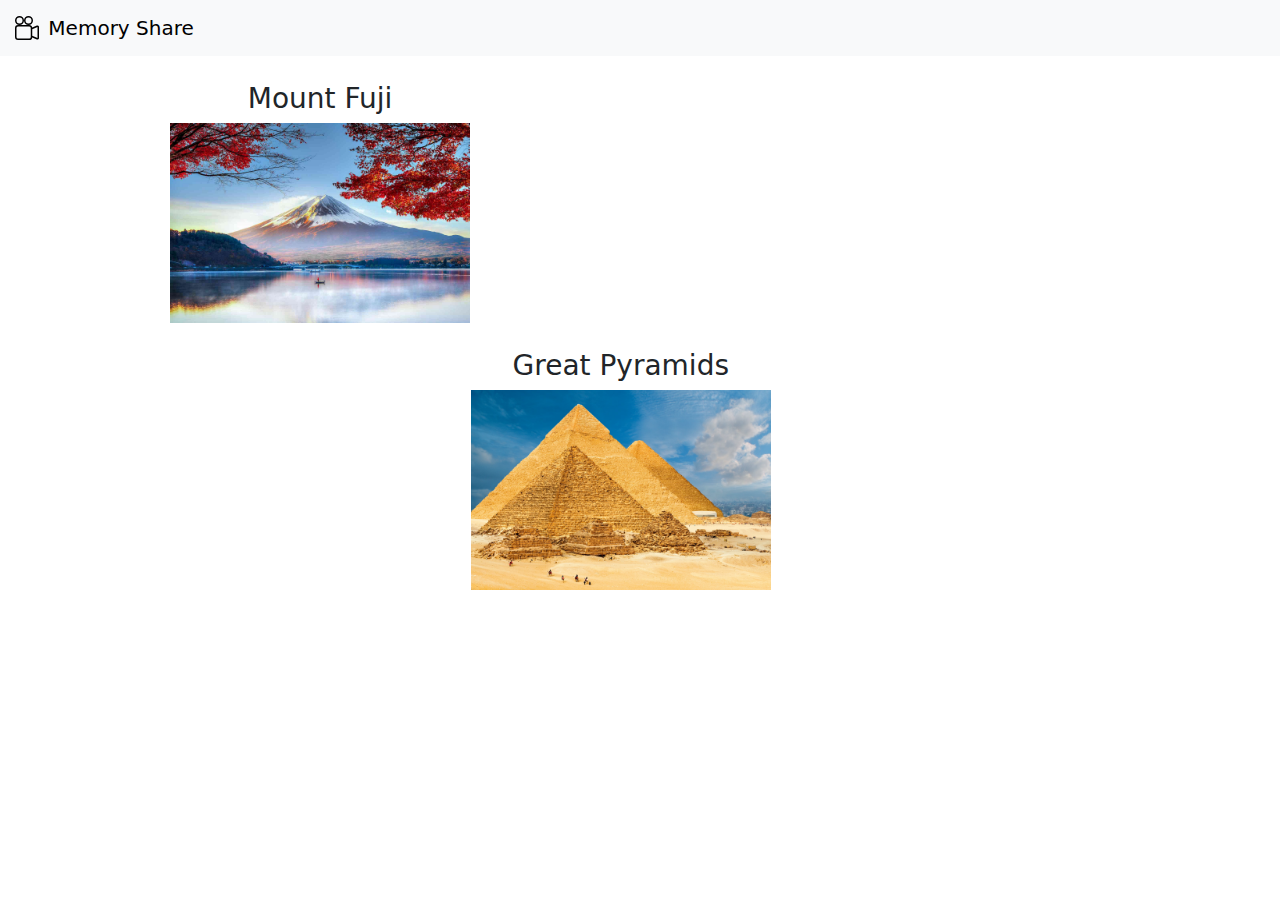
==== Unit 2 Summative/index.html @ d898049e "Add files via upload" ====
<!doctype html>
<html lang="en">
  <head>
    <meta charset="utf-8">
    <meta name="viewport" content="width=device-width, initial-scale=1">
    <title>Bootstrap demo</title>
    <link rel="stylesheet" href="https://cdn.jsdelivr.net/npm/bootstrap@5.3.0-alpha1/dist/css/bootstrap.min.css">

  </head>
  <body>
    <nav class="navbar bg-body-tertiary">
      <div class="container-fluid">
        <a class="navbar-brand" href="#">
          <img src="camera-reels.svg" alt="Logo" width="30" height="24" class="d-inline-block align-text-top">
          Memory Share
        </a>
      </div>
    </nav>
    <div style="margin-left: -50%; margin-top: 2% ; text-align: center;">
      <h3>Mount Fuji</h3>
      <img src="mountFuji.jpg" alt="MountFuji" width="300" height="200" style="float: bottom; text-align: center;">
    </div>
    <div style="margin-left: -3%; margin-top: 2% ; text-align: center;">
      <h3>Great Pyramids</h3>
      <img src="pyramids.png" alt="Great Pyramid" width="300" height="200">
    </div>
  </body>
</html>
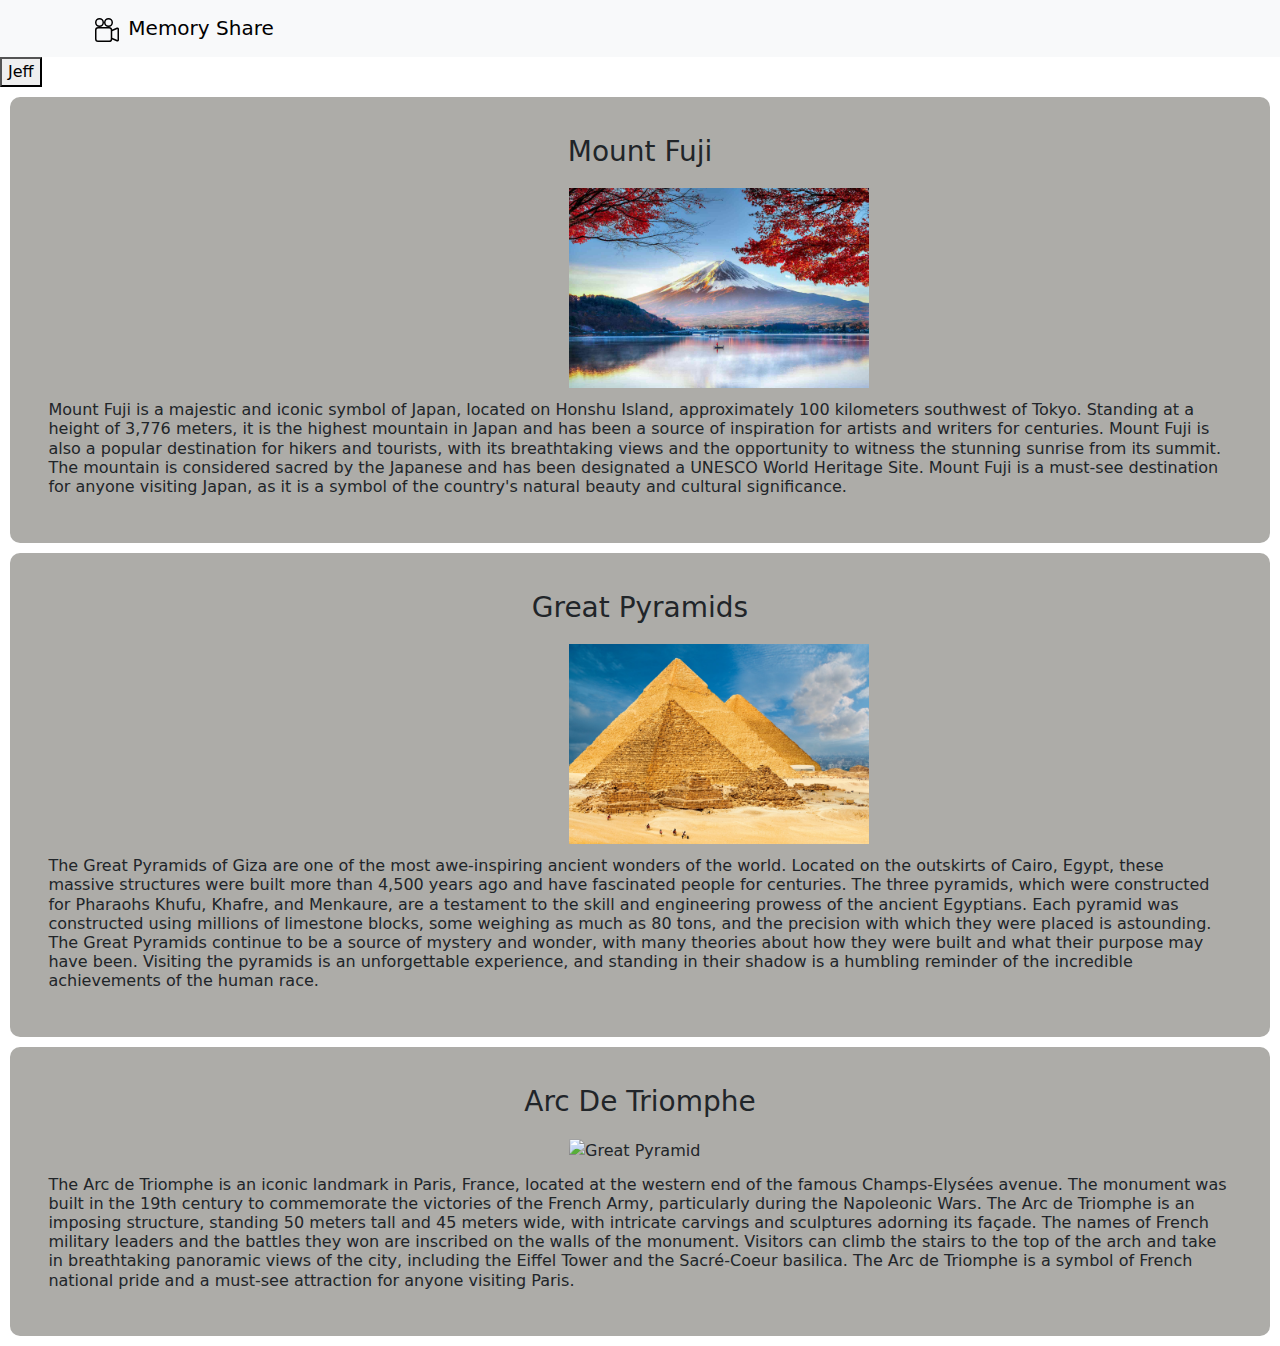
==== commit e7b40fb5: "Add files via upload" ====
--- a/Unit 2 Summative/index.html
+++ b/Unit 2 Summative/index.html
@@ -5,24 +5,67 @@
     <meta name="viewport" content="width=device-width, initial-scale=1">
     <title>Bootstrap demo</title>
     <link rel="stylesheet" href="https://cdn.jsdelivr.net/npm/bootstrap@5.3.0-alpha1/dist/css/bootstrap.min.css">
+    <link rel="stylesheet" href="index.css">
 
   </head>
   <body>
     <nav class="navbar bg-body-tertiary">
-      <div class="container-fluid">
+      <div class="container-fluid"> <!--Develops a class for the views-->
         <a class="navbar-brand" href="#">
-          <img src="camera-reels.svg" alt="Logo" width="30" height="24" class="d-inline-block align-text-top">
-          Memory Share
+          <img src="camera-reels.svg" alt="Logo" width="30" height="24" class="d-inline-block align-text-top"> <!--Inserts an image and sets width/height parameters-->
+          Memory Share  <!--Writes visual text-->
         </a>
       </div>
     </nav>
-    <div style="margin-left: -50%; margin-top: 2% ; text-align: center;">
-      <h3>Mount Fuji</h3>
-      <img src="mountFuji.jpg" alt="MountFuji" width="300" height="200" style="float: bottom; text-align: center;">
+    <div>
+      <button type="button" id="jeff" onclick="jeff()">Jeff</button> <!--Creates a button that follows the command from the function named Jeff-->
+      <!--<button type="button" id="simon" onclick="jeff()">Simon</button>
+      <button type="button" id="mary" onclick="jeff()">Mary</button>
+      <button type="button" id="sam" onclick="jeff()">Sam</button>-->
     </div>
-    <div style="margin-left: -3%; margin-top: 2% ; text-align: center;">
-      <h3>Great Pyramids</h3>
-      <img src="pyramids.png" alt="Great Pyramid" width="300" height="200">
+    <div class="post"> <!--Creates a section for the first post (Class allows us to refer to this div in the CSS file)-->
+    <div class="imageText">
+      <h3 id="fujiText">Mount Fuji</h3> <!--Creates the header text for describing the image-->
+      <img src="mountFuji.jpg" alt="MountFuji" width="300" height="200"> <!--Prints the image and sets width and height parameters for the image-->
+      <h6>Mount Fuji is a majestic and iconic symbol of Japan, located on Honshu Island, approximately 100 kilometers southwest of Tokyo. Standing at a height of 3,776 meters, it is the highest mountain in Japan and has been a source of inspiration for artists and writers for centuries. Mount Fuji is also a popular destination for hikers and tourists, with its breathtaking views and the opportunity to witness the stunning sunrise from its summit. The mountain is considered sacred by the Japanese and has been designated a UNESCO World Heritage Site. Mount Fuji is a must-see destination for anyone visiting Japan, as it is a symbol of the country's natural beauty and cultural significance.</h6> <!--Develops a heading text in the smallest font size available as a header. Text is from Chat GPT.-->
     </div>
+    </div>
+    <div class="post">
+    <div class="imageText">
+      <h3 id="pyramidText">Great Pyramids</h3> <!--Creates the header text for describing the image-->
+      <img src="pyramids.png" alt="Great Pyramid" width="300" height="200"><!--Prints the image and sets width and height parameters for the image-->
+      <h6>The Great Pyramids of Giza are one of the most awe-inspiring ancient wonders of the world. Located on the outskirts of Cairo, Egypt, these massive structures were built more than 4,500 years ago and have fascinated people for centuries. The three pyramids, which were constructed for Pharaohs Khufu, Khafre, and Menkaure, are a testament to the skill and engineering prowess of the ancient Egyptians. Each pyramid was constructed using millions of limestone blocks, some weighing as much as 80 tons, and the precision with which they were placed is astounding. The Great Pyramids continue to be a source of mystery and wonder, with many theories about how they were built and what their purpose may have been. Visiting the pyramids is an unforgettable experience, and standing in their shadow is a humbling reminder of the incredible achievements of the human race.</h6>
+    </div>
+  </div>
+  <div class="post">
+    <div class="imageText">
+      <h3 id="pyramid2Text">Arc De Triomphe</h3> <!--Creates the header text for describing the image-->
+      <img src="arc.jpg" alt="Great Pyramid" width="300" height="200"><!--Prints the image and sets width and height parameters for the image-->
+      <h6>The Arc de Triomphe is an iconic landmark in Paris, France, located at the western end of the famous Champs-Elysées avenue. The monument was built in the 19th century to commemorate the victories of the French Army, particularly during the Napoleonic Wars. The Arc de Triomphe is an imposing structure, standing 50 meters tall and 45 meters wide, with intricate carvings and sculptures adorning its façade. The names of French military leaders and the battles they won are inscribed on the walls of the monument. Visitors can climb the stairs to the top of the arch and take in breathtaking panoramic views of the city, including the Eiffel Tower and the Sacré-Coeur basilica. The Arc de Triomphe is a symbol of French national pride and a must-see attraction for anyone visiting Paris.</h6>
+    </div>
+  </div>
+    <script type="text/javascript"> //Sets the scripting language to java script
+        class Trip{
+          constructor(dest, paragraph) {
+            this.dest = dest;
+            this.paragraph = paragraph;
+
+            //this.listElement = person;
+            //this.textList = [
+              //person1,
+              //person2,
+              //person3,
+              //person4
+            //];
+          }
+        }
+        const person1 = new Trip("Statue of Liberty","The Statue of Liberty is a colossal neoclassical sculpture located on Liberty Island in New York Harbor. Designed by French sculptor Frédéric-Auguste Bartholdi and built by Gustave Eiffel, the statue was a gift from France to the United States in 1886 to commemorate the centennial of American independence. The statue is made of copper sheets, and its green color comes from the natural patina that has developed over time. The statue is a symbol of freedom and democracy and has become one of the most recognizable landmarks in the world. It has welcomed millions of immigrants to the United States and remains an enduring symbol of hope and opportunity for people around the globe." );
+        const person2 = new Person("Eiffel Tower", "The Eiffel Tower is an iconic wrought-iron lattice tower located in Paris, France. It was designed by French engineer Gustave Eiffel and built for the 1889 World's Fair. At 324 meters tall, it was the tallest man-made structure in the world at the time of its construction and remained so until the completion of the Chrysler Building in New York City in 1930. The tower is named after Gustave Eiffel and has become one of the most recognizable landmarks in the world, attracting millions of visitors each year. The tower has three observation decks, offering stunning views of Paris, and is illuminated by thousands of sparkling lights each night, making it a truly magical sight to behold. The Eiffel Tower is a symbol of France and a testament to the ingenuity and creativity of human engineering.");
+        const person3 = new Person("Mount Everest", "Mount Everest is the tallest mountain on Earth, standing at a towering height of 8,848 meters above sea level. It is located in the Himalayas, on the border between Nepal and Tibet. The mountain was named after Sir George Everest, a Welsh surveyor who served as the Surveyor General of India from 1830 to 1843. Climbing Mount Everest is considered the ultimate achievement for many mountaineers and adventurers. However, it is also a highly dangerous and challenging endeavor, with extreme weather conditions, avalanches, and altitude sickness posing serious risks. Despite these risks, thousands of people attempt to climb Mount Everest every year, making it one of the most popular and iconic mountaineering destinations in the world. The mountain also holds great cultural and spiritual significance for the people of Nepal and Tibet, and is revered as a sacred site by many.");
+        const person4 = new Person("Big Ben", "Big Ben is the nickname for the iconic clock tower located at the north end of the Palace of Westminster in London, England. The tower, officially called the Elizabeth Tower, stands at 96 meters tall and was completed in 1859. The name Big Ben actually refers to the bell inside the tower, which weighs 13.5 tons and strikes the hour with a distinctive chime that has become synonymous with the sound of London. The tower and clock are widely regarded as one of the most recognizable landmarks in the world and are a symbol of British culture and history. Despite the tower undergoing major renovations in recent years, the famous chimes of Big Ben still ring out across London, marking the passage of time and reminding visitors and locals alike of the tower's timeless appeal.")
+        function jeff() {
+          document.getElementById("fujiText").innerHTML = person1.Dest();
+        }
+    </script>
   </body>
 </html>--- a/Unit 2 Summative/index.css
+++ b/Unit 2 Summative/index.css
@@ -0,0 +1,18 @@
+.post {
+    margin-left: 5%; /*Spaces the div from the left of the page*/
+    margin-right: 5%; /*Spaces the div from the right of the page*/
+    background-color: #adaca8; /*Adds a background colour to the div*/
+    padding: 3%; /*Adds spacing around the entire div*/
+    border-radius: 10px; 
+    margin: 10px;
+}
+
+h3 {
+    text-align: center;
+}
+
+img {
+    margin-left: 44%;
+    margin-top: 1%;
+    margin-bottom: 1%;
+}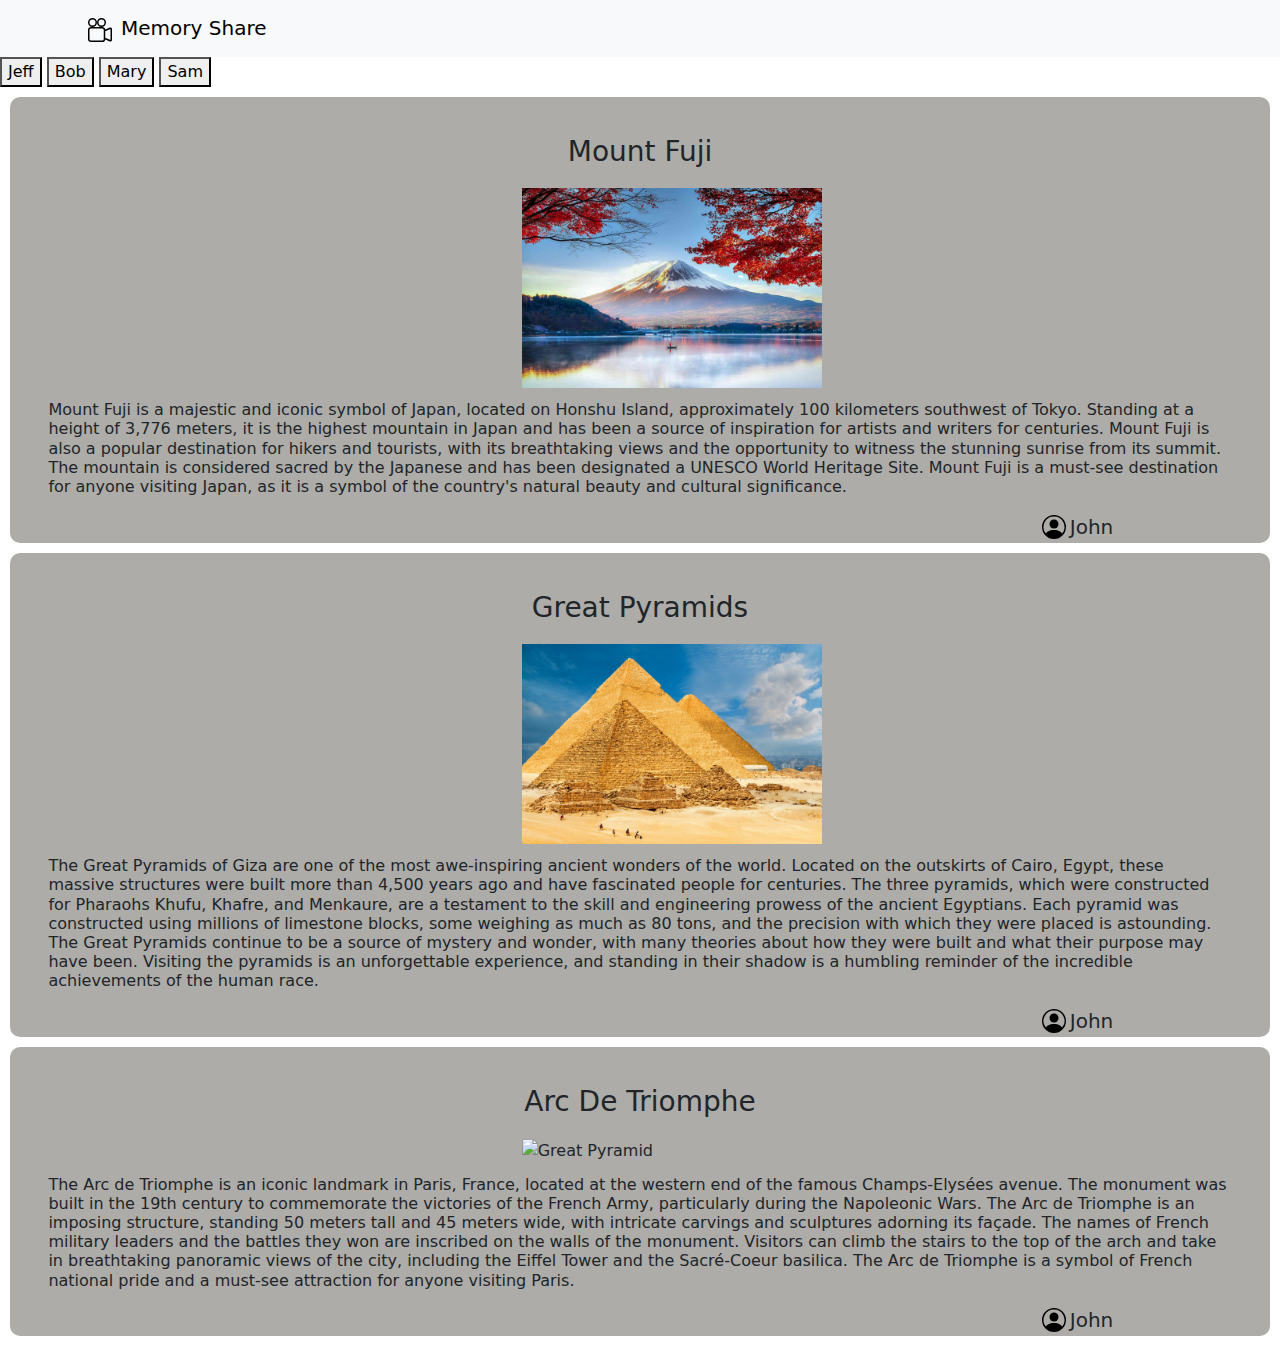
==== commit 8dd07db2: "Add files via upload" ====
--- a/Unit 2 Summative/index.html
+++ b/Unit 2 Summative/index.html
@@ -5,7 +5,7 @@
     <meta name="viewport" content="width=device-width, initial-scale=1">
     <title>Bootstrap demo</title>
     <link rel="stylesheet" href="https://cdn.jsdelivr.net/npm/bootstrap@5.3.0-alpha1/dist/css/bootstrap.min.css">
-    <link rel="stylesheet" href="index.css">
+    <link rel="stylesheet" href="index.css"> <!--Identifies index.css as the stylesheet-->
 
   </head>
   <body>
@@ -19,15 +19,19 @@
     </nav>
     <div>
       <button type="button" id="jeff" onclick="jeff()">Jeff</button> <!--Creates a button that follows the command from the function named Jeff-->
-      <!--<button type="button" id="simon" onclick="jeff()">Simon</button>
-      <button type="button" id="mary" onclick="jeff()">Mary</button>
-      <button type="button" id="sam" onclick="jeff()">Sam</button>-->
+      <button type="button" id="simon" onclick="bob()">Bob</button>
+      <button type="button" id="mary" onclick="mary()">Mary</button>
+      <button type="button" id="sam" onclick="sam()">Sam</button>
     </div>
     <div class="post"> <!--Creates a section for the first post (Class allows us to refer to this div in the CSS file)-->
-    <div class="imageText">
+    <div class="imageText"> 
       <h3 id="fujiText">Mount Fuji</h3> <!--Creates the header text for describing the image-->
       <img src="mountFuji.jpg" alt="MountFuji" width="300" height="200"> <!--Prints the image and sets width and height parameters for the image-->
-      <h6>Mount Fuji is a majestic and iconic symbol of Japan, located on Honshu Island, approximately 100 kilometers southwest of Tokyo. Standing at a height of 3,776 meters, it is the highest mountain in Japan and has been a source of inspiration for artists and writers for centuries. Mount Fuji is also a popular destination for hikers and tourists, with its breathtaking views and the opportunity to witness the stunning sunrise from its summit. The mountain is considered sacred by the Japanese and has been designated a UNESCO World Heritage Site. Mount Fuji is a must-see destination for anyone visiting Japan, as it is a symbol of the country's natural beauty and cultural significance.</h6> <!--Develops a heading text in the smallest font size available as a header. Text is from Chat GPT.-->
+      <h6 id="para">Mount Fuji is a majestic and iconic symbol of Japan, located on Honshu Island, approximately 100 kilometers southwest of Tokyo. Standing at a height of 3,776 meters, it is the highest mountain in Japan and has been a source of inspiration for artists and writers for centuries. Mount Fuji is also a popular destination for hikers and tourists, with its breathtaking views and the opportunity to witness the stunning sunrise from its summit. The mountain is considered sacred by the Japanese and has been designated a UNESCO World Heritage Site. Mount Fuji is a must-see destination for anyone visiting Japan, as it is a symbol of the country's natural beauty and cultural significance.</h6> <!--Develops a heading text in the smallest font size available as a header. Text is from Chat GPT.-->
+      <div class="profile">
+        <img src="person-circle.svg" alt="Logo" width="30" height="24" class="profileLogo"> <!--Develops an image and sets width/height parameters-->
+        <h5 id="profile">John</h5> <!--Writes the word John (ID allows us to refer to this line in our Java Script code)-->
+      </div> <!-- /div allows us to close a div block-->
     </div>
     </div>
     <div class="post">
@@ -35,6 +39,10 @@
       <h3 id="pyramidText">Great Pyramids</h3> <!--Creates the header text for describing the image-->
       <img src="pyramids.png" alt="Great Pyramid" width="300" height="200"><!--Prints the image and sets width and height parameters for the image-->
       <h6>The Great Pyramids of Giza are one of the most awe-inspiring ancient wonders of the world. Located on the outskirts of Cairo, Egypt, these massive structures were built more than 4,500 years ago and have fascinated people for centuries. The three pyramids, which were constructed for Pharaohs Khufu, Khafre, and Menkaure, are a testament to the skill and engineering prowess of the ancient Egyptians. Each pyramid was constructed using millions of limestone blocks, some weighing as much as 80 tons, and the precision with which they were placed is astounding. The Great Pyramids continue to be a source of mystery and wonder, with many theories about how they were built and what their purpose may have been. Visiting the pyramids is an unforgettable experience, and standing in their shadow is a humbling reminder of the incredible achievements of the human race.</h6>
+      <div class="profile">
+        <img src="person-circle.svg" alt="Logo" width="30" height="24" class="profileLogo">
+        <h5>John</h5>
+      </div>
     </div>
   </div>
   <div class="post">
@@ -42,30 +50,53 @@
       <h3 id="pyramid2Text">Arc De Triomphe</h3> <!--Creates the header text for describing the image-->
       <img src="arc.jpg" alt="Great Pyramid" width="300" height="200"><!--Prints the image and sets width and height parameters for the image-->
       <h6>The Arc de Triomphe is an iconic landmark in Paris, France, located at the western end of the famous Champs-Elysées avenue. The monument was built in the 19th century to commemorate the victories of the French Army, particularly during the Napoleonic Wars. The Arc de Triomphe is an imposing structure, standing 50 meters tall and 45 meters wide, with intricate carvings and sculptures adorning its façade. The names of French military leaders and the battles they won are inscribed on the walls of the monument. Visitors can climb the stairs to the top of the arch and take in breathtaking panoramic views of the city, including the Eiffel Tower and the Sacré-Coeur basilica. The Arc de Triomphe is a symbol of French national pride and a must-see attraction for anyone visiting Paris.</h6>
+      <div class="profile">
+        <img src="person-circle.svg" alt="Logo" width="30" height="24" class="profileLogo">
+        <h5>John</h5>
+      </div>
     </div>
   </div>
     <script type="text/javascript"> //Sets the scripting language to java script
-        class Trip{
-          constructor(dest, paragraph) {
-            this.dest = dest;
+        class Trip{ //Creates a class named Trip
+          constructor(dest, paragraph, name) { //Constructor allows us to create multiple objects
+            this.dest = dest; //Allows us to refer to an object inside the contructor
             this.paragraph = paragraph;
+            this.name = name;
 
-            //this.listElement = person;
-            //this.textList = [
-              //person1,
-              //person2,
-              //person3,
-              //person4
-            //];
           }
         }
-        const person1 = new Trip("Statue of Liberty","The Statue of Liberty is a colossal neoclassical sculpture located on Liberty Island in New York Harbor. Designed by French sculptor Frédéric-Auguste Bartholdi and built by Gustave Eiffel, the statue was a gift from France to the United States in 1886 to commemorate the centennial of American independence. The statue is made of copper sheets, and its green color comes from the natural patina that has developed over time. The statue is a symbol of freedom and democracy and has become one of the most recognizable landmarks in the world. It has welcomed millions of immigrants to the United States and remains an enduring symbol of hope and opportunity for people around the globe." );
-        const person2 = new Person("Eiffel Tower", "The Eiffel Tower is an iconic wrought-iron lattice tower located in Paris, France. It was designed by French engineer Gustave Eiffel and built for the 1889 World's Fair. At 324 meters tall, it was the tallest man-made structure in the world at the time of its construction and remained so until the completion of the Chrysler Building in New York City in 1930. The tower is named after Gustave Eiffel and has become one of the most recognizable landmarks in the world, attracting millions of visitors each year. The tower has three observation decks, offering stunning views of Paris, and is illuminated by thousands of sparkling lights each night, making it a truly magical sight to behold. The Eiffel Tower is a symbol of France and a testament to the ingenuity and creativity of human engineering.");
-        const person3 = new Person("Mount Everest", "Mount Everest is the tallest mountain on Earth, standing at a towering height of 8,848 meters above sea level. It is located in the Himalayas, on the border between Nepal and Tibet. The mountain was named after Sir George Everest, a Welsh surveyor who served as the Surveyor General of India from 1830 to 1843. Climbing Mount Everest is considered the ultimate achievement for many mountaineers and adventurers. However, it is also a highly dangerous and challenging endeavor, with extreme weather conditions, avalanches, and altitude sickness posing serious risks. Despite these risks, thousands of people attempt to climb Mount Everest every year, making it one of the most popular and iconic mountaineering destinations in the world. The mountain also holds great cultural and spiritual significance for the people of Nepal and Tibet, and is revered as a sacred site by many.");
-        const person4 = new Person("Big Ben", "Big Ben is the nickname for the iconic clock tower located at the north end of the Palace of Westminster in London, England. The tower, officially called the Elizabeth Tower, stands at 96 meters tall and was completed in 1859. The name Big Ben actually refers to the bell inside the tower, which weighs 13.5 tons and strikes the hour with a distinctive chime that has become synonymous with the sound of London. The tower and clock are widely regarded as one of the most recognizable landmarks in the world and are a symbol of British culture and history. Despite the tower undergoing major renovations in recent years, the famous chimes of Big Ben still ring out across London, marking the passage of time and reminding visitors and locals alike of the tower's timeless appeal.")
-        function jeff() {
-          document.getElementById("fujiText").innerHTML = person1.Dest();
+        const person1 = new Trip("Statue of Liberty","The Statue of Liberty is a colossal neoclassical sculpture located on Liberty Island in New York Harbor. Designed by French sculptor Frédéric-Auguste Bartholdi and built by Gustave Eiffel, the statue was a gift from France to the United States in 1886 to commemorate the centennial of American independence. The statue is made of copper sheets, and its green color comes from the natural patina that has developed over time. The statue is a symbol of freedom and democracy and has become one of the most recognizable landmarks in the world. It has welcomed millions of immigrants to the United States and remains an enduring symbol of hope and opportunity for people around the globe.","Jeff" ); //Constant's allow us to define values for objects inside the contructor
+        const person2 = new Trip("Eiffel Tower", "The Eiffel Tower is an iconic wrought-iron lattice tower located in Paris, France. It was designed by French engineer Gustave Eiffel and built for the 1889 World's Fair. At 324 meters tall, it was the tallest man-made structure in the world at the time of its construction and remained so until the completion of the Chrysler Building in New York City in 1930. The tower is named after Gustave Eiffel and has become one of the most recognizable landmarks in the world, attracting millions of visitors each year. The tower has three observation decks, offering stunning views of Paris, and is illuminated by thousands of sparkling lights each night, making it a truly magical sight to behold. The Eiffel Tower is a symbol of France and a testament to the ingenuity and creativity of human engineering.","Bob");
+        const person3 = new Trip("Mount Everest", "Mount Everest is the tallest mountain on Earth, standing at a towering height of 8,848 meters above sea level. It is located in the Himalayas, on the border between Nepal and Tibet. The mountain was named after Sir George Everest, a Welsh surveyor who served as the Surveyor General of India from 1830 to 1843. Climbing Mount Everest is considered the ultimate achievement for many mountaineers and adventurers. However, it is also a highly dangerous and challenging endeavor, with extreme weather conditions, avalanches, and altitude sickness posing serious risks. Despite these risks, thousands of people attempt to climb Mount Everest every year, making it one of the most popular and iconic mountaineering destinations in the world. The mountain also holds great cultural and spiritual significance for the people of Nepal and Tibet, and is revered as a sacred site by many.","Mary");
+        const person4 = new Trip("Big Ben", "Big Ben is the nickname for the iconic clock tower located at the north end of the Palace of Westminster in London, England. The tower, officially called the Elizabeth Tower, stands at 96 meters tall and was completed in 1859. The name Big Ben actually refers to the bell inside the tower, which weighs 13.5 tons and strikes the hour with a distinctive chime that has become synonymous with the sound of London. The tower and clock are widely regarded as one of the most recognizable landmarks in the world and are a symbol of British culture and history. Despite the tower undergoing major renovations in recent years, the famous chimes of Big Ben still ring out across London, marking the passage of time and reminding visitors and locals alike of the tower's timeless appeal.","Sam")
+        function jeff() { //Creates a function which will be used by the buttons we created above
+          document.getElementById("fujiText").innerHTML = person1.dest;  //Prints text defined in the const's in the correct place once the button is clicked
+          document.getElementById("para").innerHTML = person1.paragraph; //Prints text defined in the const's in the correct place once the button is clicked
+          document.getElementById("profile").innerHTML = person1.name; //Prints text defined in the const's in the correct place once the button is clicked
         }
-    </script>
+        function bob() {
+          document.getElementById("fujiText").innerHTML = person2.dest;
+          document.getElementById("para").innerHTML = person2.paragraph;
+          document.getElementById("profile").innerHTML = person2.name;
+        }
+        function mary() {
+          document.getElementById("fujiText").innerHTML = person3.dest;
+          document.getElementById("para").innerHTML = person3.paragraph;
+          document.getElementById("profile").innerHTML = person3.name;
+        }
+        function sam() {
+          document.getElementById("fujiText").innerHTML = person4.dest;
+          document.getElementById("para").innerHTML = person4.paragraph;
+          document.getElementById("profile").innerHTML = person4.name;
+        }
+    </script> <!--Closes the Java Script section of the file-->
   </body>
-</html>+</html>
+
+
+<!--
+  Sources:
+- https://www.theserverside.com/definition/const#:~:text=Const%20(constant)%20in%20programming%20is,objects%20are%20often%20termed%20literals.
+- W3 Schools
+- Chat GPT "Only for the text about the tourist attractions"
+-->--- a/Unit 2 Summative/index.css
+++ b/Unit 2 Summative/index.css
@@ -3,16 +3,33 @@
     margin-right: 5%; /*Spaces the div from the right of the page*/
     background-color: #adaca8; /*Adds a background colour to the div*/
     padding: 3%; /*Adds spacing around the entire div*/
-    border-radius: 10px; 
-    margin: 10px;
+    border-radius: 10px; /*Curves the edges of the div */
+    margin: 10px; /*Creates a margin (spacing) around the entire div*/
 }
 
 h3 {
-    text-align: center;
+    text-align: center; /*Creates text in the center of the screen*/
 }
 
 img {
-    margin-left: 44%;
-    margin-top: 1%;
-    margin-bottom: 1%;
+    margin-left: 40%; /*Spaces the image from the left of the div*/
+    margin-top: 1%; /*Spaces the image from the top of the div*/
+    margin-bottom: 1%; /*Spaces image from the bottom of the div*/
+    
+}
+
+.profile {
+    width: 90%; /*Specifies the divide of the columns inside the div*/
+}
+
+h5 {
+    float: right; /*Moves text to the right column*/
+    text-align: center; /*Centralizes the text inside the column*/
+    margin-top: 1%; /*Moves the text further down*/
+}
+
+
+.profileLogo {
+    float: left; /*Moves image to the left column*/
+    margin-left: 93%; /*Spaces image from what's to left of it*/
 }